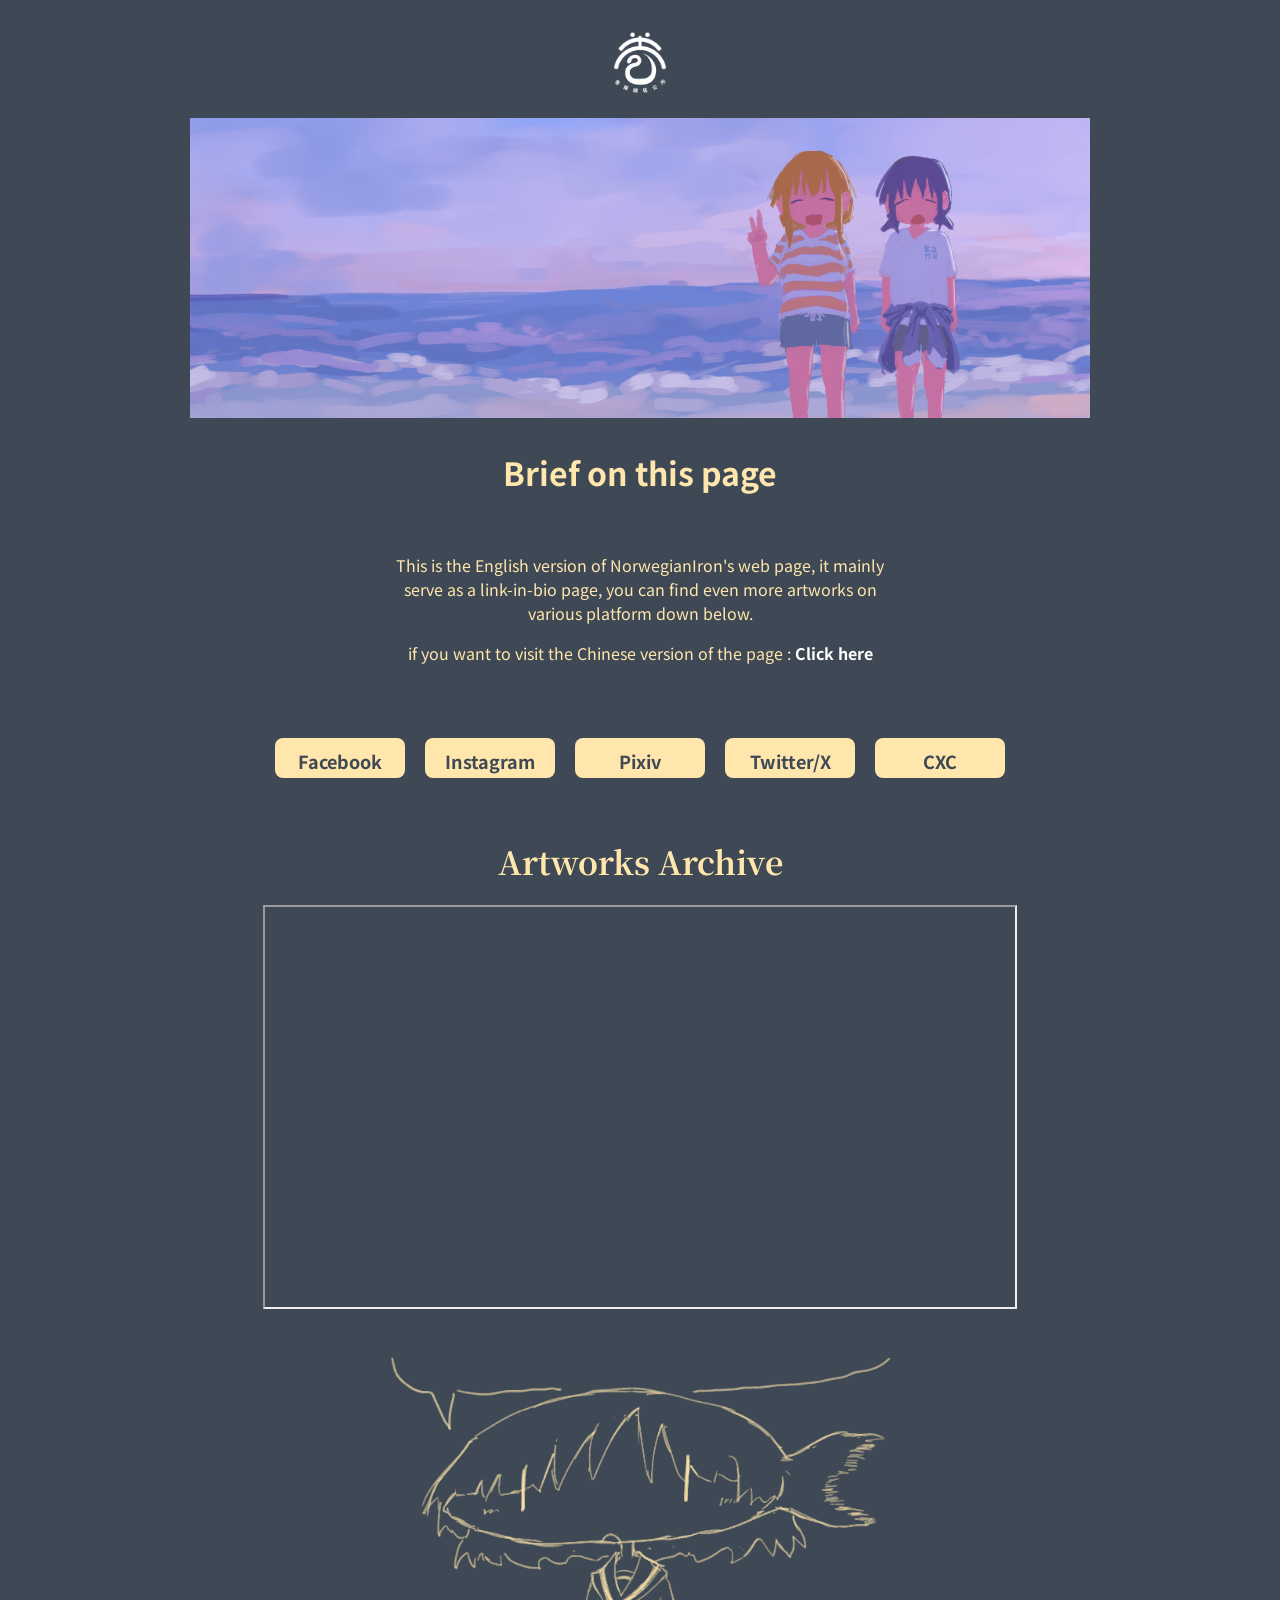
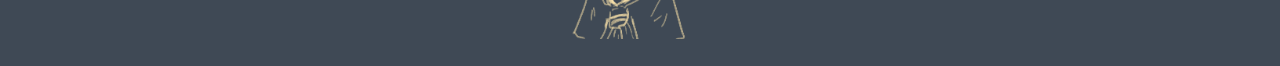
==== index-en.html @ 89945d76 "Add files via upload" ====
<html>
    <style>
        body {
            font-family: 'Noto Sans TC', 'Noto Sans', sans-serif;
            background-color: #3f4955;
        }

    </style>
    <link href="chuanfan.css" rel="stylesheet">
<head>
        <link rel="icon" href="chuanfan emblem.png" type="image/x-icon">
<title>Chuanfan Town</title>
    </head>
    <body>
    <div class="wrapper-en">
         <div class="main">
            <a href="index.html"><img src="chuanfan emblem.png" alt="Logo" style="width: 72px;" class="logo"></a>
        </div>
            <div class="banner">
                
            </div>
            <div class="con">
                <h1 class="content-title">Brief on this page</h1>
                <div class="content">
                    <p>This is the English version of NorwegianIron's web page, it mainly serve as a link-in-bio page, you can find even more artworks on various platform down below.</p>
                    <p>if you want to visit the Chinese version of the page : <a href="index.html" class="clchere"><strong>Click here</strong></a></p>
                </div>

            </div>

            <div class="contacts">
                
                    <a href="https://www.facebook.com/norwegian.iron" target="_blank"  class="cbar">Facebook</a><a href="https://www.instagram.com/chuanfantown/" target="_blank"  class="cbar">Instagram</a><a href="https://www.pixiv.net/users/91868688" target="_blank"  class="cbar">Pixiv</a><a href="https://x.com/norwegianiron_p" target="_blank"  class="cbar">Twitter/X</a><a href="https://cxc.today/zh/@norwiron/work" target="_blank"  class="cbar">CXC</a>
            </div>


            <div class="archive-en">
            <div class="arch-iframe">
                    <h1 class="arch-title" style="color: #ffe6ac;">Artworks Archive</h1>
                    <iframe src="https://hackmd.io/@chuanfan/HkECb2uUGl" width="750px" height="400px"></iframe>
            </div>

            </div>
            <div class="footer">
                <a href="https://www.youtube.com/watch?v=pErfv9ss264" target="_blank"><img src="fishs.png" alt="wide" class="wide" style="width: 500px;"></a>
            </div>
        </div>
    </body>
</html>
---- chuanfan.css ----
@import url('https://fonts.googleapis.com/css2?family=Noto+Sans+TC:wght@400;700&family=Noto+Serif+TC:wght@400;700&display=swap');
.wrapper {
    display: grid;
    grid-template-rows: 100px 50px 300px 250px 100px 300px 300px 300px;
    grid-template-areas:
        "main"
        "nav"
        "banner"
        "con" 
        "contacts"
        "silliotic"
        "archive"
        "footer";
        row-gap: 10px;
}
.wrapper-2{
    display: grid;
    grid-template-rows: 100px 50px 500px 400px;
    grid-template-areas:
        "main"
        "nav"
        "history"
        "footer";
        row-gap: 10px;
}

    .wrapper-en {
    display: grid;
    grid-template-rows: 100px 300px 300px 100px 500px 300px;
    grid-template-areas:
        "main"
        "banner"
        "con"
        "contacts"
        "archive"
        "footer";
        row-gap: 10px;
}

 .main {
    margin-top: 20px;
    justify-self: center;
    grid-area: main;
}
.banner {
    width: 900px;
    height: 300px;
    border: 0px solid;
    justify-self: center;
    background-image: url("sealiotic.png");
    background-position: center bottom -80px;
    grid-area: banner;
}

.nav {
    display: flex;
    flex-direction: row;
    text-align: center;
    justify-self: center;
    gap: 30px;
    grid-area: nav;
}
.navbar {
    display: block;
    text-decoration: none;
    font-size: 18px;
    font-weight: bold;
    width: 180px;
    height: 40px;
    padding: 10px 0;
    color: #ffe6ac;;
    box-sizing: border-box;
}
.navbar:hover {
    background-color: #b17a57;
    color: #ffffff;
}
.con {
    grid-area: con;
    justify-self: center;
}
.content-title {
    position: relative;
    text-align: center;
    color: #ffe6ac;
}
.content {
    position: relative;
    text-align: center;
    display: block;
    color: #ffe6ac;
    width: 500px;
    padding: 20px;
    line-height: 1.5;
    border-radius: 8px;
}
.contacts {
    display: flex;
    flex-direction: row;
    text-align: center;
    justify-self: center;
    color: #ffe6ac;
    gap: 20px;
    grid-area: contacts;
}
.cbar {
    display: block;
    align-items: center;
    text-decoration: none;
    font-size: 18px;
    font-weight: bold;
    width: 130px;
    height: 40px;
    padding: 10px 0;
    color: #3f4955;
    background-color: #ffe6ac;
    border-radius: 8px;
    box-sizing: border-box;
}
.cbar:hover {
    background-color: #b17a57;
    color: #ffffff;
}
.footer {
    justify-self: center;
    justify-content: center;
}
.silliotic  {
    position: relative;
    justify-self: center;
    grid-area: silliotic;
}
.silliotic a {
    color: #ffe6ac;
    text-decoration: none;
}
.silliotic-title {
    color: #3f4955;
    justify-self: center;
    text-align: center;
    margin-top: 0px;
}
.silliotic-logo {
    display: flex;
    justify-self: center;
    width: 36px;
}
.silliotic-text{
    display: block;
    color: #3f4955;
    background-color: #ffffff;
    width: 650px;
    height: 250px;
    padding: 20px;
    line-height: 1.5;
}
.zhongli {
    float: left;
    justify-self: center;
    margin-right: 10px;
    margin-top: -20px;
    width: 250px;
}
.archive {
    text-align: center;
    justify-self: center;
    grid-area: archive;

}
.archive a {
    text-decoration: none;
}
.arch-title {
    font-family:'Noto Serif TC' , 'Noto Serif';
    color: #3f4955;
    justify-self: center;
    margin-top: -10px;
}
.arch-text {
    display: block;
    color: #3f4955;
    background-color: #ffe6ac;
    width: 650px;
    height: 250px;
    padding: 20px;
    line-height: 1.5;
}
.biya {
    float: right;
    justify-self: center;
    width: 155px;
    margin-top: -50px;
    margin-right: 10px;
}
.history {
    position: relative;
    text-align: left;
    justify-self: center;
    border: 1px solid #ffe6ac;
    color: #ffe6ac;
    width: 450px;
    height: 300px;
    padding: 20px;
    line-height: 1.5;
    border-radius: 8px;
    box-sizing: border-box;
    grid-area: history;
}

.his-title {
    text-align: left;
    color: #ffe6ac;
    margin-top: -10px;
}

.archive-en {
    text-align: center;
    justify-self: center;
    grid-area: archive;

}

.clchere{
    text-decoration: none;
    color:#ffffff;
}
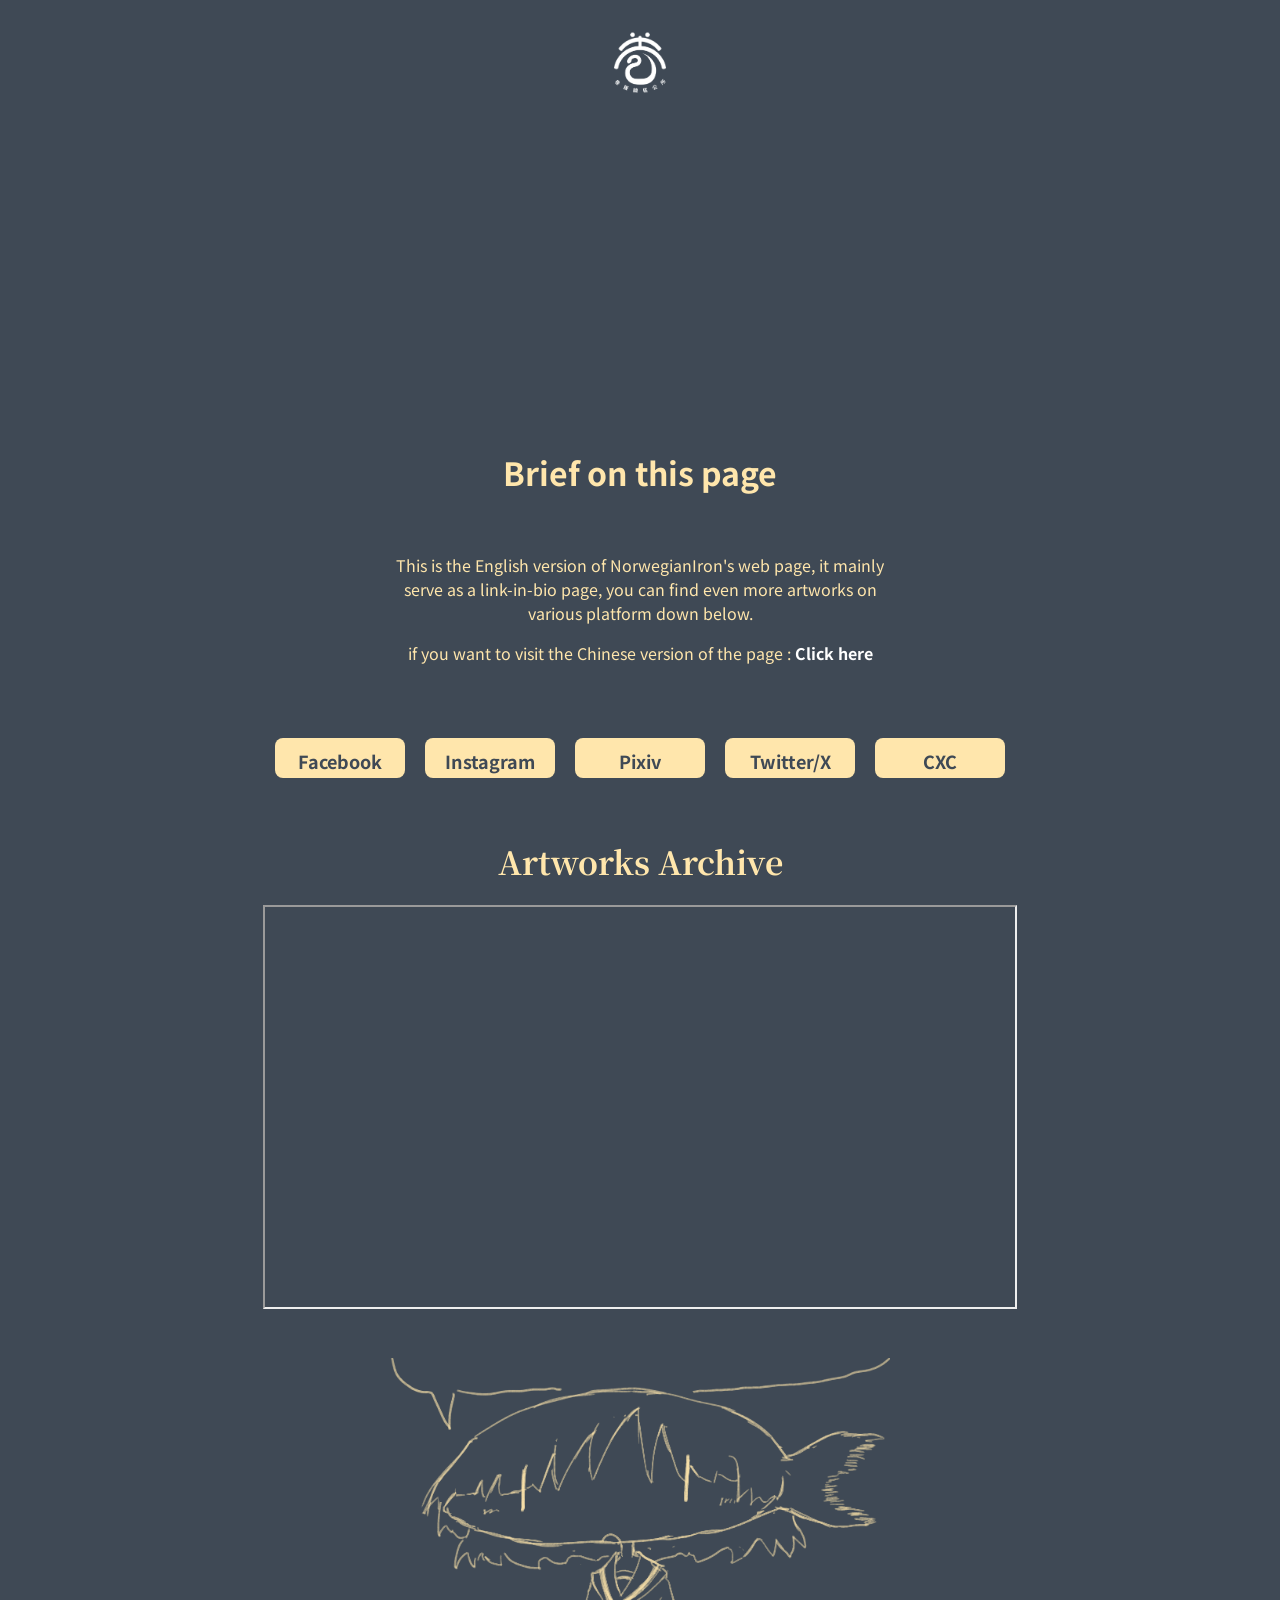
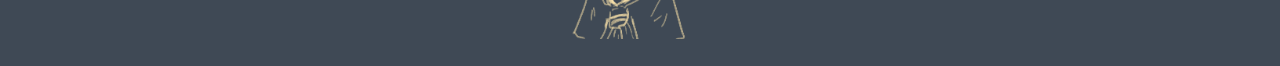
==== commit ce26b47a: "Add files via upload" ====
--- a/index-en.html
+++ b/index-en.html
@@ -17,7 +17,9 @@
             <a href="index.html"><img src="chuanfan emblem.png" alt="Logo" style="width: 72px;" class="logo"></a>
         </div>
             <div class="banner">
-                
+                <img src="sealiotic.png" alt="1">
+                <img src="wide.png" alt="2">
+                <img src="sibamata.png" alt="3">
             </div>
             <div class="con">
                 <h1 class="content-title">Brief on this page</h1>
--- a/chuanfan.css
+++ b/chuanfan.css
@@ -43,13 +43,43 @@
     grid-area: main;
 }
 .banner {
+    position: relative;
     width: 900px;
     height: 300px;
-    border: 0px solid;
-    justify-self: center;
-    background-image: url("sealiotic.png");
-    background-position: center bottom -80px;
+    border: 0;
+    justify-self: center;
+    overflow: hidden;
+    margin: auto;
     grid-area: banner;
+}
+
+.banner img {
+    position: absolute;
+    top: 0;
+    left: 0;
+    width: 100%;
+    height: 100%;
+    object-fit: cover;
+    z-index: 1;
+    opacity: 0;
+    animation: slide 12s linear infinite;
+}
+
+.banner img:nth-child(2) {
+    animation-delay: 4s;
+}
+
+.banner img:nth-child(3) {
+    animation-delay: 8s;
+}
+
+@keyframes slide {
+    0%, 41% {
+        opacity: 0;
+    }
+    8%, 33% {
+        opacity: 1;
+    }
 }
 
 .nav {
